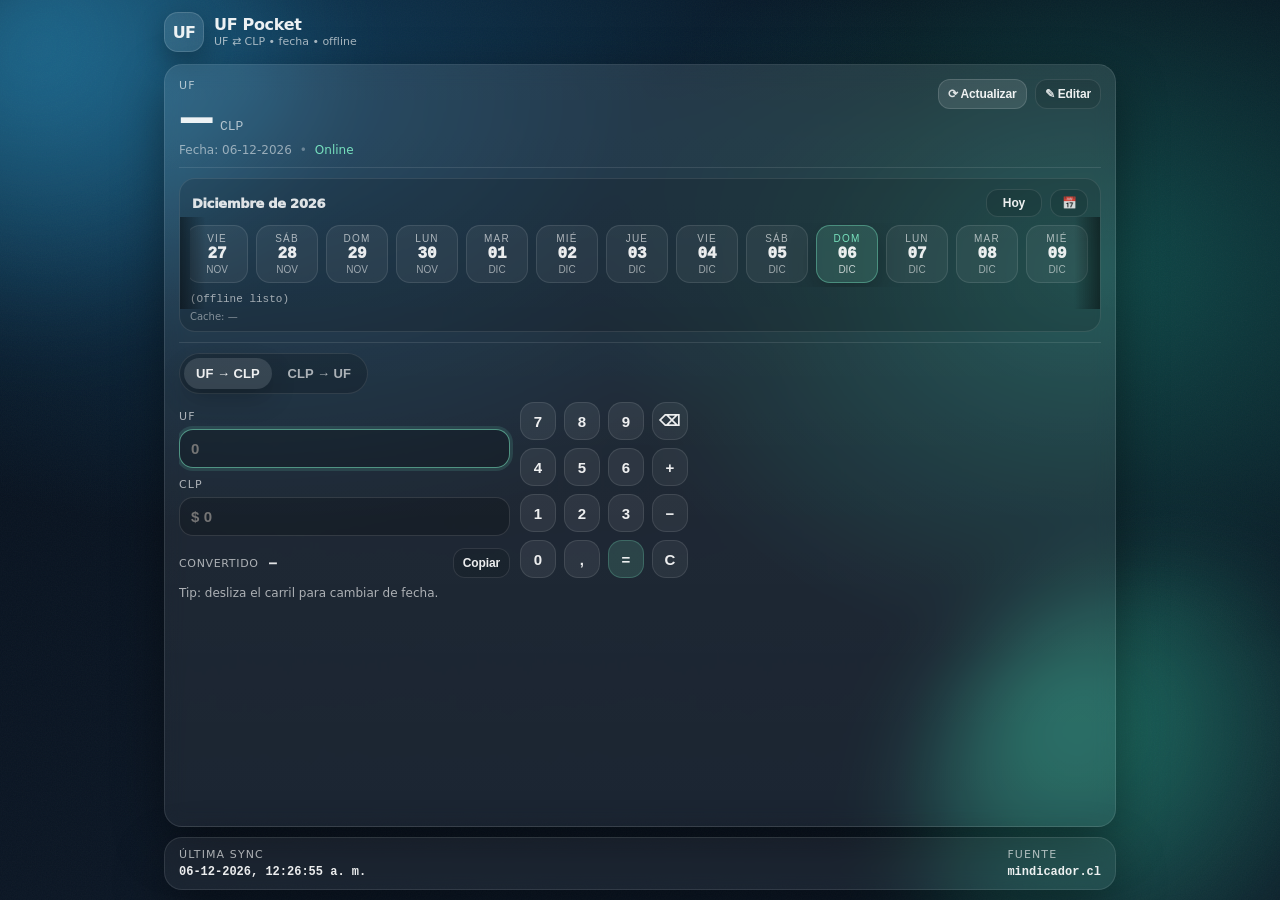
==== index.html @ afc228ea "Add files via upload" ====
<!doctype html>
<html lang="es">
<head>
  <meta charset="utf-8" />
  <meta name="viewport" content="width=device-width, initial-scale=1, viewport-fit=cover" />
  <meta name="theme-color" content="#0b1624" />
  <meta name="description" content="Calculadora UF ⇄ CLP con selector de fecha tipo carril, modo offline y botón de instalación (PWA)." />
  <link rel="manifest" href="manifest.webmanifest" />
  <link rel="icon" sizes="192x192" href="icons/icon-192.png" />
  <link rel="apple-touch-icon" href="icons/icon-192.png" />
  <link rel="stylesheet" href="styles.css" />
  <title>UF Pocket</title>
</head>
<body>
  <div class="bg">
    <div class="blob b1"></div>
    <div class="blob b2"></div>
    <div class="grain"></div>
  </div>

  <header class="topbar">
    <div class="brand">
      <div class="logo" aria-hidden="true">UF</div>
      <div class="titles">
        <div class="title">UF Pocket</div>
        <div class="subtitle">UF ⇄ CLP • fecha • offline</div>
      </div>
    </div>
    <button id="installBtn" class="btn btn-ghost hidden" type="button" aria-label="Instalar app">
      <span class="btn-ic">⬇︎</span> Instalar
    </button>
  </header>

  <main class="wrap">
    <section class="card hero">
      <div class="hero-row">
        <div>
          <div class="kicker">UF</div>
          <div class="uf-value">
            <span id="ufValue">—</span>
            <span class="uf-unit">CLP</span>
          </div>
          <div class="meta">
            <span id="ufDateLabel">Fecha: —</span>
            <span class="dot">•</span>
            <span id="netState">—</span>
          </div>
        </div>

        <div class="actions">
          <button id="refreshBtn" class="btn btn-small" type="button">
            <span class="btn-ic">⟳</span> Actualizar
          </button>
          <button id="editUfBtn" class="btn btn-ghost btn-small" type="button">
            <span class="btn-ic">✎</span> Editar
          </button>
        </div>
      </div>

      <div class="divider compact"></div>

      <!-- Compact date rail picker -->
      <div class="datePicker" aria-label="Selector de fecha">
        <div class="railWrap">
          <div class="railHeader">
            <div class="railTitle" id="monthLabel">—</div>
            <div class="railMeta">
<button id="todayBtn" class="btn btn-small btn-ghost" type="button" aria-label="Ir a hoy">Hoy</button>
              <button id="openCalendarBtn" class="btn btn-ghost btn-small" type="button" aria-label="Elegir fecha en calendario">
                <span class="btn-ic">📅</span>
              </button>
              <input id="dateInput" class="nativeDate" type="date" aria-label="Elegir fecha" />
            </div>
          </div>

          <div id="dateRail" class="rail compact" role="listbox" aria-label="Carril de fechas" tabindex="0"></div>
          <div class="railFades compact" aria-hidden="true"></div>

          <div id="syncInline" class="syncInline" aria-live="polite"></div>
          <div id="cacheNote" class="cacheNote">Cache: —</div>
        </div>
      </div>

      <div class="divider compact"></div>

      <div class="switch">
        <button id="modeUfToClp" class="seg active" type="button">UF → CLP</button>
        <button id="modeClpToUf" class="seg" type="button">CLP → UF</button>
      </div>

            <div class="calc compact">
        <div class="calcGrid">
          <div class="fieldsCol">
            <label class="field small active" id="ufFieldWrap">
              <span class="label">UF</span>
              <input id="ufInput" inputmode="none" readonly tabindex="-1" autocomplete="off" placeholder="0" />
            </label>

            <label class="field small" id="clpFieldWrap">
              <span class="label">CLP</span>
              <input id="clpInput" inputmode="none" readonly tabindex="-1" autocomplete="off" placeholder="$ 0" />
            </label>

            <div class="microRow">
              <div class="microLabel">Convertido</div>
              <div class="microValue" id="resultValue">—</div>
              <button id="copyBtn" class="btn btn-small btn-ghost" type="button">Copiar</button>
            </div>
          </div>

          <div class="keypadCol" aria-label="Teclado numérico">
            <div class="keypad" id="keypad">
              <button class="key" type="button" data-k="7">7</button>
              <button class="key" type="button" data-k="8">8</button>
              <button class="key" type="button" data-k="9">9</button>
              <button class="key key-op" type="button" data-k="bk">⌫</button>

              <button class="key" type="button" data-k="4">4</button>
              <button class="key" type="button" data-k="5">5</button>
              <button class="key" type="button" data-k="6">6</button>
              <button class="key key-op" type="button" data-k="+">+</button>

              <button class="key" type="button" data-k="1">1</button>
              <button class="key" type="button" data-k="2">2</button>
              <button class="key" type="button" data-k="3">3</button>
              <button class="key key-op" type="button" data-k="-">−</button>

              <button class="key key-wide" type="button" data-k="0">0</button>
              <button class="key" type="button" data-k=".">,</button>
              <button class="key key-eq" type="button" data-k="=">=</button>
              <button class="key key-op" type="button" data-k="c">C</button>
            </div>
          </div>
        </div>
      </div>

      <div class="hint" id="hint">
        Tip: desliza el carril para cambiar de fecha.
      </div>
    </section>

    <section class="card mini">
      <div class="mini-row">
        <div class="mini-item">
          <div class="label">Última sync</div>
          <div class="value-sm" id="savedAt">—</div>
        </div>
        <div class="mini-item">
          <div class="label">Fuente</div>
          <div class="value-sm">mindicador.cl</div>
        </div>
      </div>
    </section>

    <footer class="footer">
      <span>Hecho para uso personal.</span>
    </footer>
  </main>

  <!-- Modal editar UF -->
  <div id="modal" class="modal hidden" role="dialog" aria-modal="true" aria-labelledby="modalTitle">
    <div class="modal-backdrop" id="modalBackdrop"></div>
    <div class="modal-card">
      <div class="modal-head">
        <div class="modal-title" id="modalTitle">Editar valor UF</div>
        <button id="closeModalBtn" class="btn btn-small btn-ghost" type="button" aria-label="Cerrar">✕</button>
      </div>
      <div class="modal-body">
        <label class="field">
          <span class="label">UF (en pesos)</span>
          <input id="ufManualInput" inputmode="decimal" autocomplete="off" placeholder="Ej: 39.716,44" />
          <div class="help">Puedes usar coma o punto. Se guardará localmente.</div>
        </label>
        <div class="modal-actions">
          <button id="saveUfBtn" class="btn" type="button">Aplicar</button>
          <button id="resetUfBtn" class="btn btn-ghost" type="button">Restaurar desde web</button>
        </div>
      </div>
    </div>
  </div>

  <!-- Modal aviso -->
  <div id="alertModal" class="modal hidden" role="dialog" aria-modal="true" aria-labelledby="alertTitle">
    <div class="modal-backdrop" id="alertBackdrop"></div>
    <div class="modal-card">
      <div class="modal-head">
        <div class="modal-title" id="alertTitle">Aviso</div>
        <button id="alertCloseBtn" class="btn btn-small btn-ghost" type="button" aria-label="Cerrar">✕</button>
      </div>
      <div class="modal-body">
        <div id="alertText" class="alertText">—</div>
        <div class="modal-actions">
          <button id="alertOkBtn" class="btn" type="button">OK</button>
        </div>
      </div>
    </div>
  </div>

  <script src="app.js"></script>
</body>
</html>
---- styles.css ----
/* UF Pocket – compact pro UI */
:root{
  --bg0:#06101c;
  --bg1:#0b1624;
  --text:rgba(255,255,255,.92);
  --muted:rgba(255,255,255,.64);
  --muted2:rgba(255,255,255,.52);
  --stroke:rgba(255,255,255,.14);
  --stroke2:rgba(255,255,255,.10);
  --shadow: 0 18px 50px rgba(0,0,0,.42);
  --radius: 18px;
  --radius2: 14px;
  --mono: ui-monospace, SFMono-Regular, Menlo, Monaco, Consolas, "Liberation Mono", "Courier New", monospace;
  --sans: ui-sans-serif, system-ui, -apple-system, Segoe UI, Roboto, Helvetica, Arial, "Apple Color Emoji","Segoe UI Emoji";
}
*{box-sizing:border-box}
html,body{height:100%}
body{
  margin:0;
  color:var(--text);
  font-family:var(--sans);
  background: radial-gradient(1200px 800px at 20% 10%, #0f3a58 0%, transparent 55%),
              radial-gradient(900px 700px at 85% 30%, #104b4a 0%, transparent 55%),
              linear-gradient(180deg, var(--bg0), var(--bg1));
  overflow:hidden; /* objetivo: una pantalla */
}
.bg{position:fixed; inset:0; z-index:-1; pointer-events:none;}
.blob{position:absolute;width:520px;height:520px;filter:blur(45px);opacity:.42;border-radius:999px;animation:float 10s ease-in-out infinite;}
.b1{left:-120px;top:-110px;background:radial-gradient(circle at 30% 30%, #3ac6ff, transparent 60%);}
.b2{right:-160px;bottom:-190px;background:radial-gradient(circle at 30% 30%, #39f6c3, transparent 60%);animation-delay:-3s;}
@keyframes float{0%,100%{transform:translateY(0) translateX(0) scale(1)}50%{transform:translateY(22px) translateX(10px) scale(1.02)}}
.grain{position:absolute;inset:0;background-image:url("data:image/svg+xml,%3Csvg xmlns='http://www.w3.org/2000/svg' width='240' height='240'%3E%3Cfilter id='n'%3E%3CfeTurbulence type='fractalNoise' baseFrequency='.8' numOctaves='3' stitchTiles='stitch'/%3E%3C/filter%3E%3Crect width='240' height='240' filter='url(%23n)' opacity='.20'/%3E%3C/svg%3E");opacity:.18;mix-blend-mode:overlay;}

.topbar{
  display:flex; align-items:center; justify-content:space-between; gap:10px;
  padding: 12px 14px 6px;
  max-width: 980px; margin: 0 auto;
}
.brand{display:flex;align-items:center;gap:10px;}
.logo{width:40px;height:40px;border-radius:14px;background:rgba(255,255,255,.10);border:1px solid var(--stroke);display:grid;place-items:center;font-weight:800;letter-spacing:-.04em;box-shadow:0 10px 28px rgba(0,0,0,.32);}
.titles .title{font-weight:900;letter-spacing:-.02em;font-size:16px;line-height:1.1}
.titles .subtitle{font-size:11px;color:var(--muted);margin-top:2px}

.wrap{
  max-width: 980px;
  margin: 0 auto;
  padding: 6px 14px 10px;
  height: calc(100svh - 58px);
  display:flex;
  flex-direction:column;
  gap:10px;
}
.card{
  border-radius: var(--radius);
  background: linear-gradient(180deg, rgba(255,255,255,.10), rgba(255,255,255,.06));
  border: 1px solid var(--stroke2);
  box-shadow: var(--shadow);
  backdrop-filter: blur(10px);
  -webkit-backdrop-filter: blur(10px);
}
.hero{padding: 14px; flex: 1 1 auto; min-height: 0;}
.mini{padding: 10px 14px; background: rgba(255,255,255,.06); flex: 0 0 auto;}

.hero-row{display:flex;justify-content:space-between;gap:10px;align-items:flex-start;flex-wrap:wrap}
.kicker{color:var(--muted);font-size:11px;letter-spacing:.12em;text-transform:uppercase}
.uf-value{display:flex;align-items:baseline;gap:8px;margin-top:6px}
.uf-value #ufValue{font-size:34px;font-weight:950;letter-spacing:-.03em}
.uf-unit{color:var(--muted);font-size:13px;font-family:var(--mono);padding-bottom:5px}
.meta{margin-top:4px;color:var(--muted2);font-size:12px;display:flex;align-items:center;gap:8px}
.dot{opacity:.6}

.actions{display:flex;gap:8px;align-items:center;flex-wrap:wrap}

.btn{
  border: 1px solid var(--stroke);
  background: rgba(255,255,255,.10);
  color: var(--text);
  border-radius: 14px;
  padding: 9px 11px;
  font-weight: 800;
  letter-spacing: -.01em;
  cursor:pointer;
  user-select:none;
  transition: transform .08s ease, background .12s ease, border-color .12s ease;
}
.btn:hover{background: rgba(255,255,255,.14)}
.btn:active{transform: translateY(1px)}
.btn-ghost{background: rgba(0,0,0,.10); border-color: rgba(255,255,255,.10)}
.btn-small{padding:7px 9px;border-radius:12px;font-weight:800;font-size:12px}
.btn .btn-ic{margin-right:0;opacity:.9}
.hidden{display:none !important;}

.divider{height:1px;background:rgba(255,255,255,.10);margin: 12px 0}
.divider.compact{margin: 10px 0}

.pill{
  padding: 7px 9px;
  border-radius: 999px;
  border: 1px solid rgba(255,255,255,.10);
  background: rgba(0,0,0,.16);
  color: rgba(255,255,255,.72);
  font-family: var(--mono);
  font-size: 11px;
  white-space:nowrap;
}

/* Date rail (compact) */
.datePicker{display:block}
.railWrap{
  border-radius: 16px;
  border: 1px solid rgba(255,255,255,.10);
  background: rgba(0,0,0,.14);
  padding: 10px 10px 8px;
  position:relative;
  overflow:hidden;
}
.railHeader{
  display:flex;
  align-items:center;
  justify-content:space-between;
  gap:10px;
  flex-wrap:wrap;
  padding: 0 2px 6px;
}
.railTitle{font-weight: 950;letter-spacing:-.02em;font-size: 13px;color: rgba(255,255,255,.86);}
.railMeta{display:flex;gap:8px;align-items:center;flex-wrap:wrap}
.nativeDate{position:absolute;left:-9999px;width:1px;height:1px;opacity:0;}

.rail{
  display:flex;
  gap:8px;
  overflow-x:auto;
  padding: 4px 2px 6px;
  scroll-snap-type: x mandatory;
  -webkit-overflow-scrolling: touch;
  scrollbar-width:none;
}
.rail.compact{padding: 2px 2px 4px;}
.rail::-webkit-scrollbar{display:none}

.railFades::before,
.railFades::after{content:"";position:absolute;top: 40px;bottom: 26px;width: 26px;pointer-events:none;}
.railFades.compact::before,
.railFades.compact::after{top: 38px;bottom: 22px;}
.railFades::before{left:0;background:linear-gradient(90deg, rgba(0,0,0,.45), transparent);}
.railFades::after{right:0;background:linear-gradient(270deg, rgba(0,0,0,.45), transparent);}

/* Chip compact */
.chip{
  scroll-snap-align: center;
  min-width: 62px;
  padding: 7px 8px 7px;
  border-radius: 14px;
  border: 1px solid rgba(255,255,255,.10);
  background: rgba(255,255,255,.06);
  cursor:pointer;
  user-select:none;
  transition: transform .10s ease, background .12s ease, border-color .12s ease;
  display:flex;
  flex-direction:column;
  align-items:center;
  justify-content:center;
  gap:1px;
}
.chip:hover{background: rgba(255,255,255,.10)}
.chip:active{transform: scale(.99)}
.chip .dow{font-size:10px;letter-spacing:.12em;text-transform:uppercase;color:rgba(255,255,255,.62);}
.chip .day{font-family:var(--mono);font-weight:950;font-size:16px;color:rgba(255,255,255,.90);}
.chip .mon{font-size:10px;color:rgba(255,255,255,.55);}
.chip.selected{background: rgba(127,240,200,.14);border-color: rgba(127,240,200,.38);box-shadow: 0 10px 28px rgba(0,0,0,.22);}
.chip.selected .dow{color: rgba(127,240,200,.90)}
.chip.selected .mon{color: rgba(255,255,255,.72)}

/* Inline sync text (non-blocking) */
.syncInline{
  margin-top: 6px;
  font-size: 11px;
  color: rgba(255,255,255,.60);
  min-height: 14px;
  font-family: var(--mono);
}

/* Switch + calc */
.switch{
  display:flex;
  background: rgba(0,0,0,.18);
  border: 1px solid rgba(255,255,255,.10);
  border-radius: 999px;
  padding: 4px;
  gap: 4px;
  width: fit-content;
}
.seg{border:0;background:transparent;color:var(--muted);padding:8px 12px;border-radius:999px;font-weight:900;cursor:pointer;font-size:13px}
.seg.active{color:var(--text);background:rgba(255,255,255,.12);box-shadow:0 10px 26px rgba(0,0,0,.20);}

.calc{display:grid;grid-template-columns: 1.2fr .95fr;gap:10px;margin-top:10px}
.calc.compact{margin-top:8px}
@media (max-width: 720px){
  .calc{grid-template-columns: 1fr}
}

.field{display:flex;flex-direction:column;gap:6px}
.label{font-size:11px;color:var(--muted);letter-spacing:.10em;text-transform:uppercase}
input{
  width:100%;
  padding: 11px 12px;
  border-radius: var(--radius2);
  background: rgba(0,0,0,.20);
  border: 1px solid rgba(255,255,255,.12);
  color: var(--text);
  font-size: 16px;
  font-weight: 800;
  outline:none;
}
input:focus{border-color: rgba(127,240,200,.45); box-shadow: 0 0 0 4px rgba(127,240,200,.10)}

.result{
  border-radius: var(--radius2);
  background: rgba(0,0,0,.16);
  border: 1px solid rgba(255,255,255,.10);
  padding: 11px 12px;
  display:flex;
  flex-direction:column;
  gap:8px;
}
.result .value{font-size: 20px;font-weight: 950;letter-spacing: -.02em;font-family: var(--mono);}

.hint{margin-top:8px;font-size:12px;color:var(--muted);line-height:1.25}
.mini-row{display:flex;gap:14px;flex-wrap:wrap;justify-content:space-between}
.mini-item .value-sm{font-family: var(--mono); font-weight: 900; font-size:12px}
.mini-item .label{margin-bottom:4px}
.footer{display:none} /* para evitar scroll */

/* Modal */
.modal{position:fixed;inset:0;display:grid;place-items:center;z-index:10}
.modal-backdrop{position:absolute;inset:0;background: rgba(0,0,0,.55)}
.modal-card{
  width: min(520px, calc(100% - 24px));
  position:relative;
  border-radius: var(--radius);
  background: linear-gradient(180deg, rgba(255,255,255,.12), rgba(255,255,255,.08));
  border: 1px solid rgba(255,255,255,.14);
  box-shadow: 0 30px 90px rgba(0,0,0,.60);
  backdrop-filter: blur(12px);
  -webkit-backdrop-filter: blur(12px);
  overflow:hidden;
}
.modal-head{display:flex;align-items:center;justify-content:space-between;padding: 12px 12px 8px;border-bottom: 1px solid rgba(255,255,255,.10);}
.modal-title{font-weight: 950;letter-spacing:-.02em}
.modal-body{padding: 12px}
.help{font-size:12px;color: var(--muted2);margin-top:6px}
.modal-actions{display:flex;gap:10px;justify-content:flex-end;margin-top: 12px;flex-wrap:wrap}
.alertText{color: rgba(255,255,255,.82); line-height:1.4}

/* If the screen is very small, hide mini card too */
@media (max-height: 760px){
  .mini{display:none}
  .wrap{gap:0}
  .hero{padding: 12px}
}


/* --- Dual fields + mini keypad (v6) --- */
.calcGrid{
  display:flex;
  gap:10px;
  align-items:flex-end;
}
.fieldsCol{
  flex:1 1 auto;
  display:flex;
  flex-direction:column;
  gap:10px;
  min-width:0;
}
.keypadCol{
  flex:0 0 auto;
}
.field.small input{
  padding: 10px 11px;
  font-size: 15px;
  letter-spacing: .01em;
  caret-color: transparent;
}
.field.small{
  gap:6px;
}
.field.small.active input{
  border-color: rgba(127,240,200,.55);
  box-shadow: 0 0 0 3px rgba(127,240,200,.12);
}
.microRow{
  display:flex;
  align-items:center;
  gap:10px;
  padding-top: 2px;
}
.microLabel{
  font-size:11px;
  color: var(--muted);
  letter-spacing:.06em;
  text-transform:uppercase;
}
.microValue{
  flex:1 1 auto;
  min-width:0;
  font-family: var(--mono);
  font-weight: 950;
  font-size: 13px;
  opacity:.95;
  white-space:nowrap;
  overflow:hidden;
  text-overflow:ellipsis;
}
.keypad{
  width: 168px;
  display:grid;
  grid-template-columns: repeat(4, 1fr);
  gap:8px;
}
.key{
  height: 38px;
  border-radius: 14px;
  background: rgba(255,255,255,.07);
  border: 1px solid rgba(255,255,255,.10);
  color: var(--text);
  font-weight: 900;
  font-size: 15px;
  letter-spacing: .02em;
  -webkit-tap-highlight-color: transparent;
}
.key:active{
  transform: translateY(1px);
  background: rgba(255,255,255,.10);
}
.key-op{
  background: rgba(255,255,255,.06);
}
.key-eq{
  background: rgba(127,240,200,.14);
  border-color: rgba(127,240,200,.22);
}
.key-wide{
  grid-column: span 1;
}

/* Make sure the card stays within one screen on small devices */
@media (max-height: 740px){
  .key{height: 36px}
  .keypad{width: 160px; gap:7px}
  .field.small input{padding: 9px 10px; font-size:14px}
  .microRow{gap:8px}
}
@media (max-width: 420px){
  .keypad{width: 156px}
}


/* ---- v7: lock input rows so they never grow; prevent text wrapping ---- */
.fieldWrap{
  height: 86px;
  max-height: 86px;
  display:flex;
  flex-direction:column;
  justify-content:flex-start;
}
.fieldLabel{ flex:0 0 auto; }
.fieldInput{
  flex:0 0 auto;
  height: 34px;
  line-height: 34px;
  white-space: nowrap;
  overflow: hidden;
  text-overflow: ellipsis;
  font-variant-numeric: tabular-nums;
}
.resultRow{
  height: 58px;
  max-height: 58px;
  flex-wrap: nowrap;
}
.resultValue{
  white-space: nowrap;
  overflow: hidden;
  text-overflow: ellipsis;
}

/* Keep everything visible on shorter screens */
@media (max-height: 760px){
  .app{ padding:10px; gap:8px; }
  .dateBar{ padding:9px; }
  .card.main{ padding:9px; gap:8px; }
  .fields{ gap:8px; }
  .keypad{ padding:9px; gap:7px; }
  .key{ padding:10px 0; border-radius:13px; }
}
@media (max-height: 700px){
  .grid{ grid-template-columns: 1fr 168px; }
  .key{ padding:9px 0; font-size:15px; }
}


/* ---- v8: compact 'Hoy' button in date bar ---- */
.dateMeta .btn.tiny{ padding:6px 10px; }
#todayBtn{ min-width:52px; }


/* ---- v9: layout locks (prevent fields expanding and pushing keypad) ---- */
.calc{overflow:hidden}
.calcGrid{min-width:0;flex-wrap:nowrap}
.fieldsCol{flex:1 1 0%;min-width:0}
.keypadCol{flex:0 0 168px}
.field{min-width:0}
.field input{min-width:0}
.microRow{min-width:0}
.microValue{min-width:0}
#resultValue{min-width:0}
input{max-width:100%}
.railMeta{flex-wrap:nowrap}
#todayBtn{min-width:56px}


/* ---- v11: cache footnote + date header icons only ---- */
.cacheNote{
  margin-top:4px;
  font-size:10px;
  color: rgba(255,255,255,.46);
  line-height:1.2;
}
.railMeta{
  display:flex;
  align-items:center;
  gap:8px;
  flex-wrap:nowrap;
}
#todayBtn{
  width:38px;
  padding:6px 0 !important;
  text-align:center;
}
#openCalendarBtn{
  width:38px;
  padding:6px 0 !important;
  text-align:center;
}
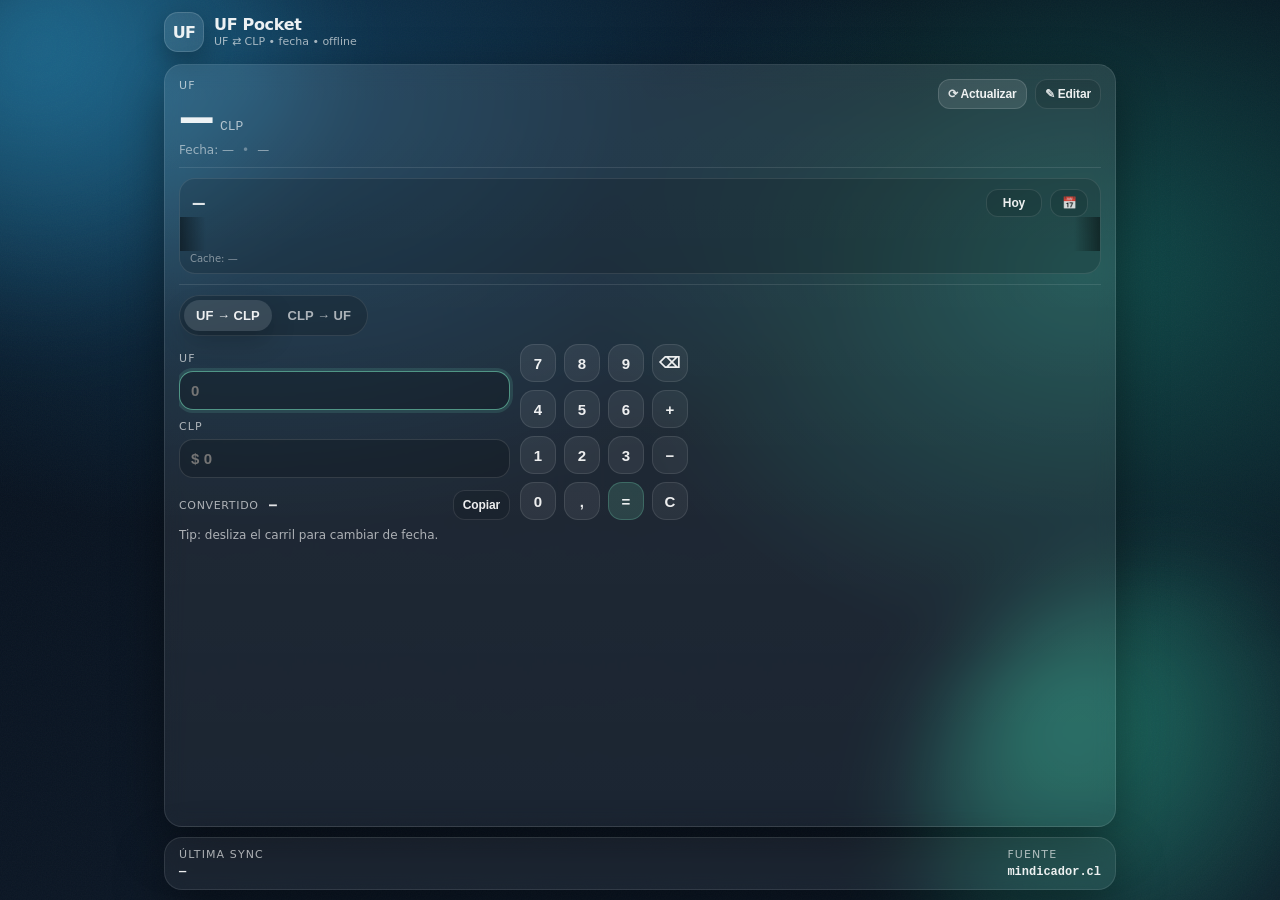
==== commit 7839bb47: "Add files via upload" ====
--- a/index.html
+++ b/index.html
@@ -197,5 +197,24 @@
   </div>
 
   <script src="app.js"></script>
+
+    <!-- Bootstrap progress (first run only) -->
+    <div id="bootModal" class="modal hidden" role="dialog" aria-modal="true">
+      <div class="backdrop"></div>
+      <div class="modalCard">
+        <div class="modalHead">
+          <div class="modalTitle">Preparando UF Pocket</div>
+        </div>
+        <div class="modalBody">
+          <div class="modalHint">Esto ocurre solo en la primera ejecución para dejar la base UF disponible offline.</div>
+          <div class="bootLine" id="bootLine">Iniciando…</div>
+          <div class="bootBar">
+            <div class="bootBarFill" id="bootBarFill" style="width:0%"></div>
+          </div>
+          <div class="bootPct" id="bootPct">0%</div>
+        </div>
+      </div>
+    </div>
+
 </body>
 </html>
--- a/styles.css
+++ b/styles.css
@@ -443,3 +443,10 @@
   padding:6px 0 !important;
   text-align:center;
 }
+
+
+/* ---- v15: first-run bootstrap progress modal ---- */
+.bootLine{font-size:12px;color:rgba(255,255,255,.78);margin-top:2px}
+.bootBar{height:10px;border-radius:999px;background:rgba(255,255,255,.08);border:1px solid rgba(255,255,255,.12);overflow:hidden}
+.bootBarFill{height:100%;background:linear-gradient(90deg, rgba(145,190,255,.85), rgba(127,240,200,.85));width:0%}
+.bootPct{font-size:12px;color:rgba(255,255,255,.66);text-align:right;margin-top:6px;font-weight:800}
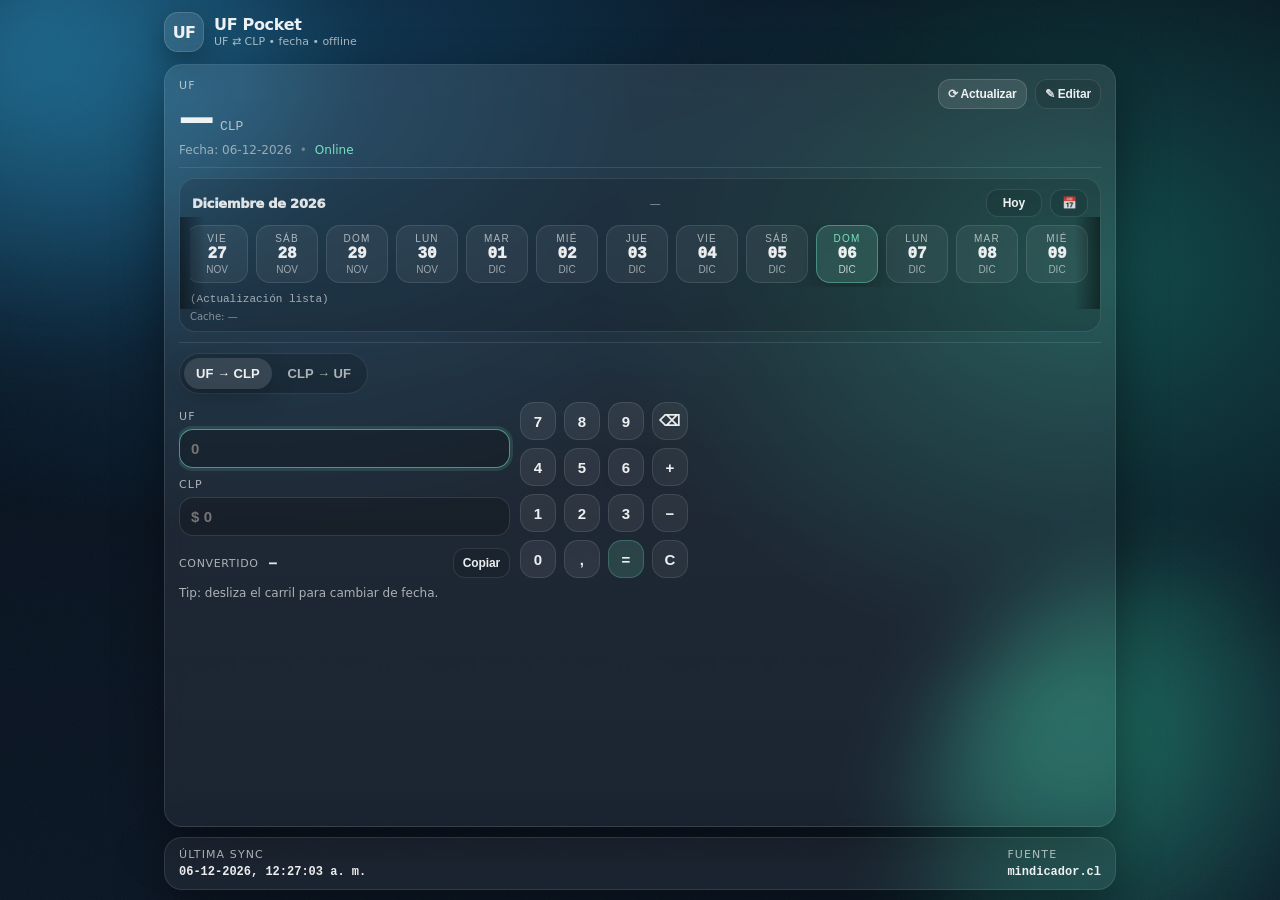
==== commit 42590c30: "Add files via upload" ====
--- a/index.html
+++ b/index.html
@@ -64,6 +64,7 @@
         <div class="railWrap">
           <div class="railHeader">
             <div class="railTitle" id="monthLabel">—</div>
+            <div class="railSub" id="previewLabel">—</div>
             <div class="railMeta">
 <button id="todayBtn" class="btn btn-small btn-ghost" type="button" aria-label="Ir a hoy">Hoy</button>
               <button id="openCalendarBtn" class="btn btn-ghost btn-small" type="button" aria-label="Elegir fecha en calendario">
--- a/styles.css
+++ b/styles.css
@@ -445,8 +445,22 @@
 }
 
 
-/* ---- v15: first-run bootstrap progress modal ---- */
+/* ---- v16: first-run bootstrap progress modal ---- */
 .bootLine{font-size:12px;color:rgba(255,255,255,.78);margin-top:2px}
 .bootBar{height:10px;border-radius:999px;background:rgba(255,255,255,.08);border:1px solid rgba(255,255,255,.12);overflow:hidden}
 .bootBarFill{height:100%;background:linear-gradient(90deg, rgba(145,190,255,.85), rgba(127,240,200,.85));width:0%}
 .bootPct{font-size:12px;color:rgba(255,255,255,.66);text-align:right;margin-top:6px;font-weight:800}
+
+
+/* ---- v17: rail preview label (no auto-select on scroll) ---- */
+.railHeader{gap:6px}
+.railSub{
+  font-size:11px;
+  color: rgba(255,255,255,.52);
+  letter-spacing:.08em;
+  text-transform: uppercase;
+}
+.chip.preview{
+  outline: 2px solid rgba(127,240,200,.35);
+  box-shadow: 0 0 0 6px rgba(127,240,200,.10);
+}
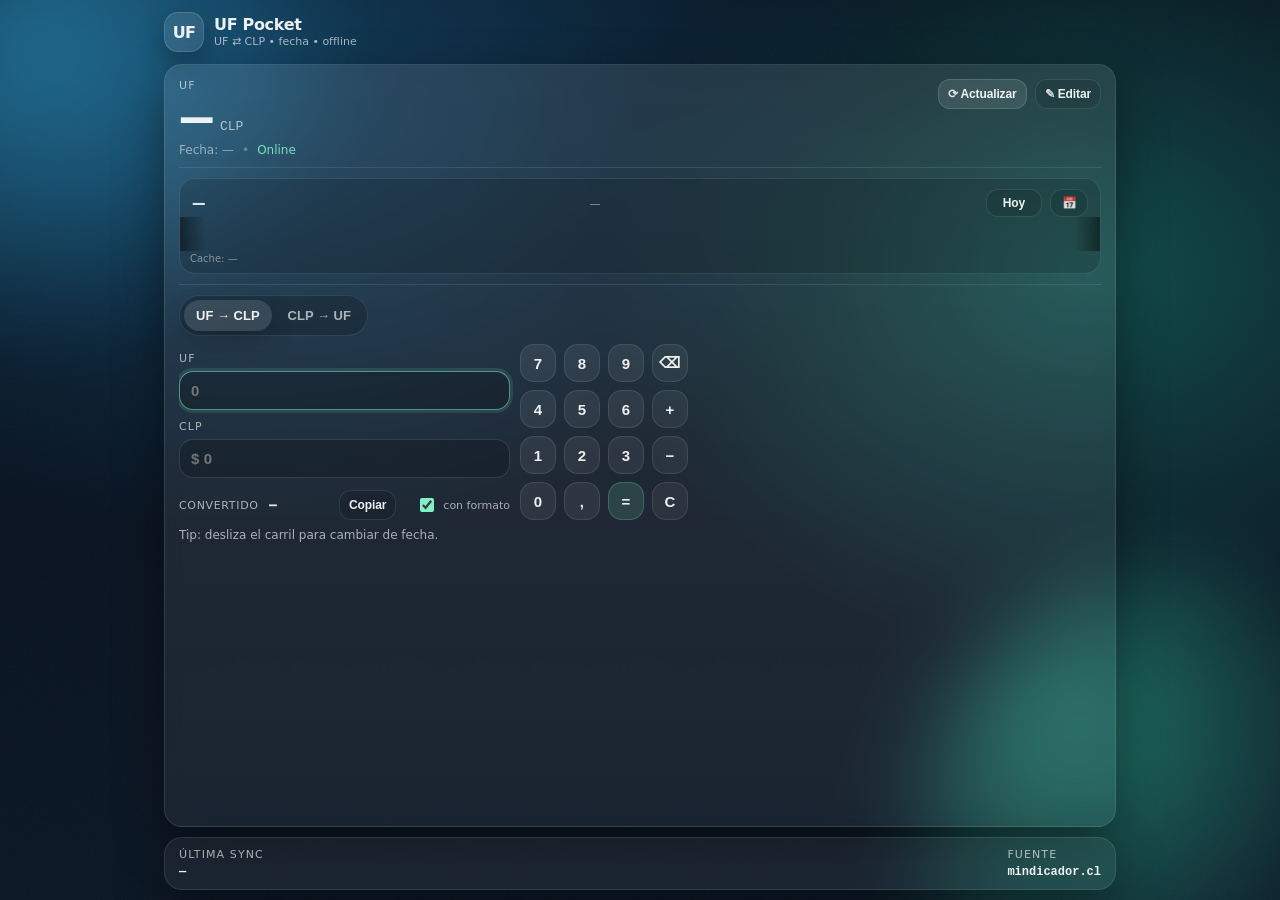
==== commit 159d2989: "Add files via upload" ====
--- a/index.html
+++ b/index.html
@@ -106,6 +106,10 @@
               <div class="microLabel">Convertido</div>
               <div class="microValue" id="resultValue">—</div>
               <button id="copyBtn" class="btn btn-small btn-ghost" type="button">Copiar</button>
+              <label class="copyFmt">
+                <input id="copyFormatToggle" type="checkbox" checked />
+                <span>con formato</span>
+              </label>
             </div>
           </div>
 
--- a/styles.css
+++ b/styles.css
@@ -464,3 +464,47 @@
   outline: 2px solid rgba(127,240,200,.35);
   box-shadow: 0 0 0 6px rgba(127,240,200,.10);
 }
+
+
+/* ---- v18: boot modal overlay ---- */
+#bootModal{
+  position: fixed;
+  inset: 0;
+  z-index: 9999;
+  display: flex;
+  align-items: center;
+  justify-content: center;
+  padding: 18px;
+}
+#bootModal.hidden{ display: none !important; }
+#bootModal .modal-backdrop{
+  position: absolute;
+  inset: 0;
+  background: rgba(0,0,0,.45);
+  backdrop-filter: blur(6px);
+}
+#bootModal .modal-card{
+  position: relative;
+  width: min(520px, 92vw);
+  border-radius: 18px;
+  padding: 14px 14px 12px;
+  border: 1px solid rgba(255,255,255,.14);
+  background: rgba(20, 34, 42, .78);
+  box-shadow: 0 22px 70px rgba(0,0,0,.45);
+}
+#bootModal .modal-title{ font-weight: 900; }
+#bootModal .note{ font-size: 12px; color: rgba(255,255,255,.72); margin: 8px 0 10px; }
+
+
+/* ---- v18: copy format toggle ---- */
+.copyFmt{
+  display:flex;
+  align-items:center;
+  gap:6px;
+  margin-left:10px;
+  font-size:11px;
+  color: rgba(255,255,255,.62);
+  user-select:none;
+  white-space:nowrap;
+}
+.copyFmt input{ width:14px; height:14px; accent-color: rgba(127,240,200,.95); }
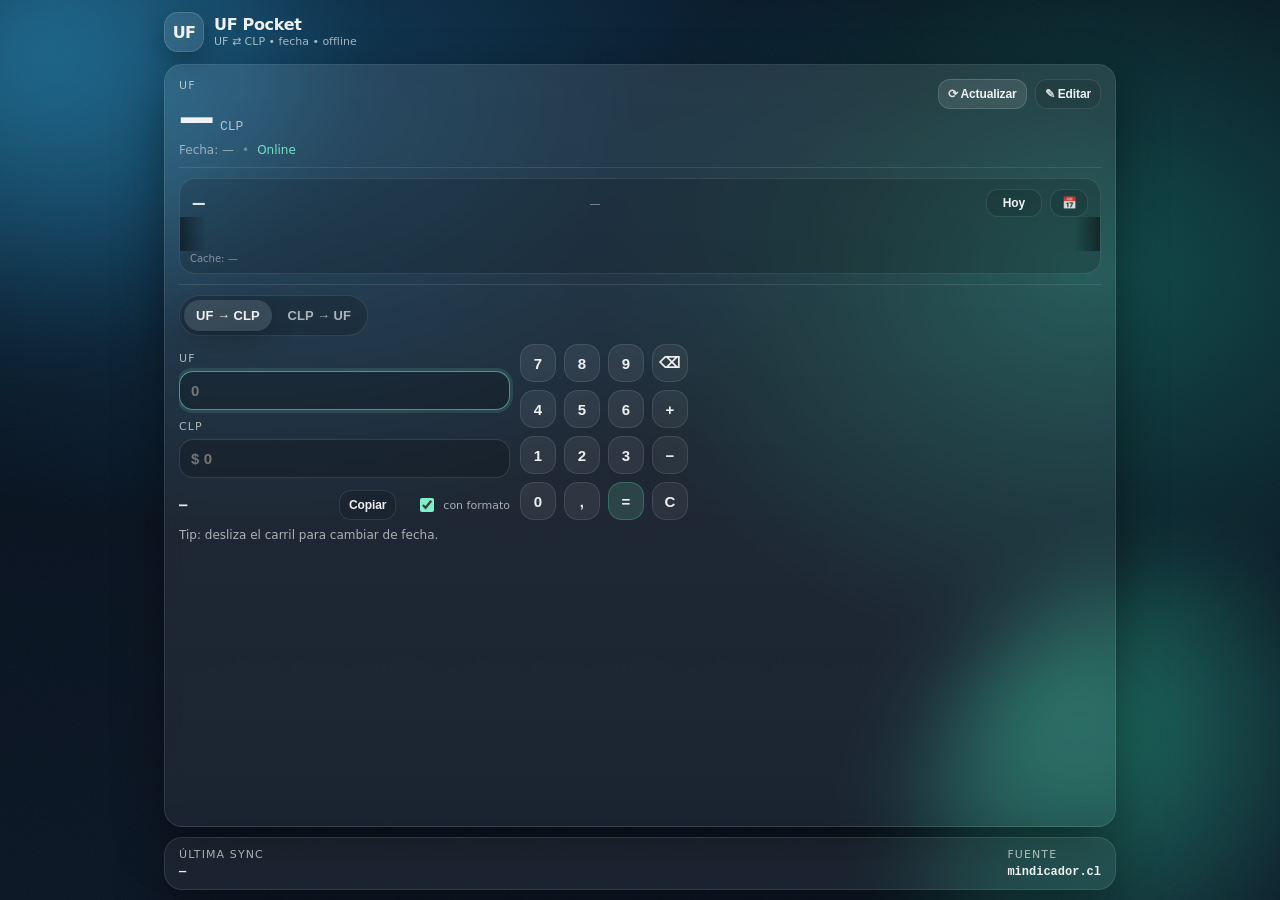
==== commit b3ac7b75: "Add files via upload" ====
--- a/index.html
+++ b/index.html
@@ -103,10 +103,9 @@
             </label>
 
             <div class="microRow">
-              <div class="microLabel">Convertido</div>
               <div class="microValue" id="resultValue">—</div>
               <button id="copyBtn" class="btn btn-small btn-ghost" type="button">Copiar</button>
-              <label class="copyFmt">
+              <label class="copyFmt" title="Con formato">
                 <input id="copyFormatToggle" type="checkbox" checked />
                 <span>con formato</span>
               </label>
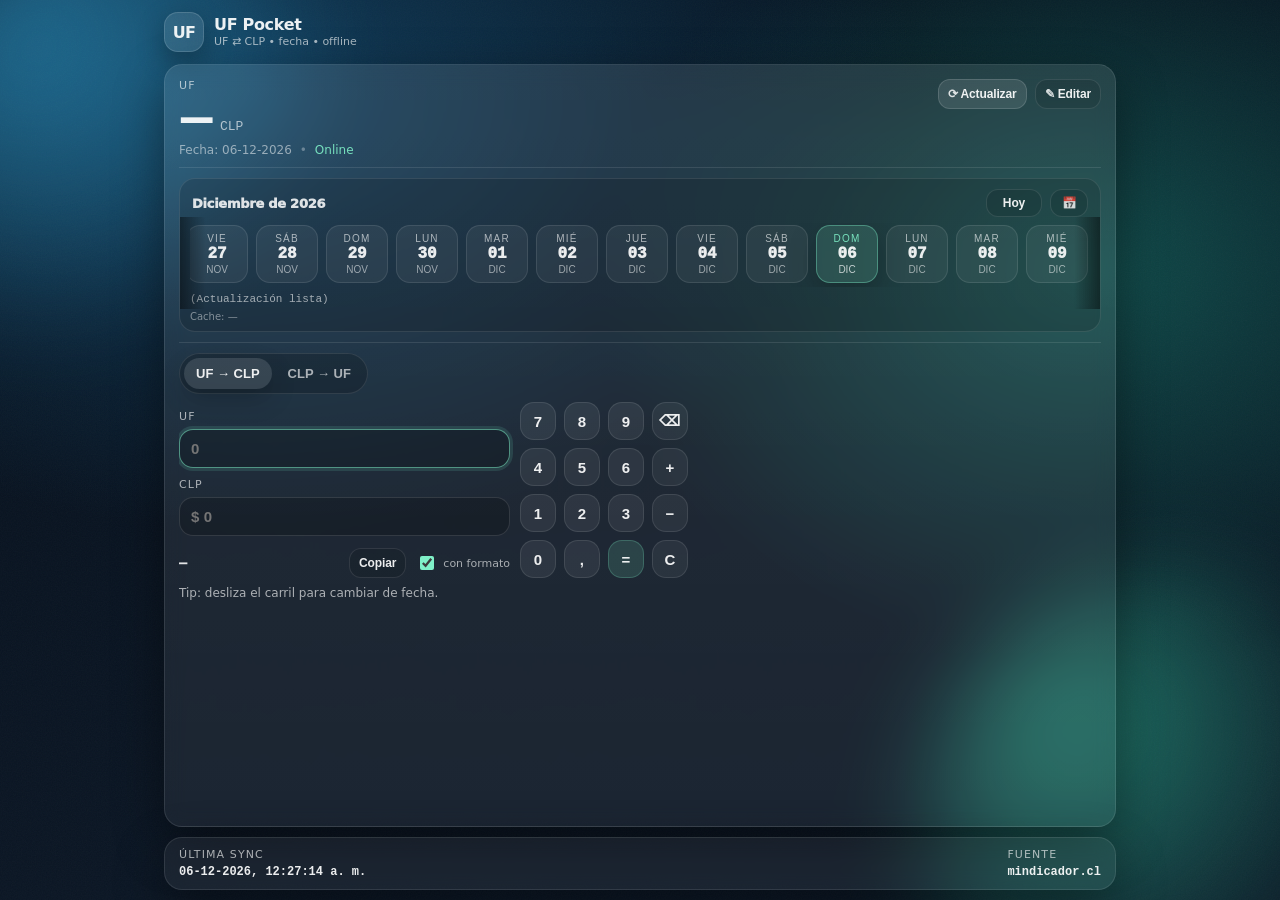
==== commit b83a87a6: "Add files via upload" ====
--- a/index.html
+++ b/index.html
@@ -64,7 +64,6 @@
         <div class="railWrap">
           <div class="railHeader">
             <div class="railTitle" id="monthLabel">—</div>
-            <div class="railSub" id="previewLabel">—</div>
             <div class="railMeta">
 <button id="todayBtn" class="btn btn-small btn-ghost" type="button" aria-label="Ir a hoy">Hoy</button>
               <button id="openCalendarBtn" class="btn btn-ghost btn-small" type="button" aria-label="Elegir fecha en calendario">
--- a/styles.css
+++ b/styles.css
@@ -452,21 +452,7 @@
 .bootPct{font-size:12px;color:rgba(255,255,255,.66);text-align:right;margin-top:6px;font-weight:800}
 
 
-/* ---- v17: rail preview label (no auto-select on scroll) ---- */
-.railHeader{gap:6px}
-.railSub{
-  font-size:11px;
-  color: rgba(255,255,255,.52);
-  letter-spacing:.08em;
-  text-transform: uppercase;
-}
-.chip.preview{
-  outline: 2px solid rgba(127,240,200,.35);
-  box-shadow: 0 0 0 6px rgba(127,240,200,.10);
-}
-
-
-/* ---- v18: boot modal overlay ---- */
+/* ---- v20: boot modal overlay ---- */
 #bootModal{
   position: fixed;
   inset: 0;
@@ -476,10 +462,10 @@
   justify-content: center;
   padding: 18px;
 }
-#bootModal.hidden{ display: none !important; }
+#bootModal.hidden{ display:none !important; }
 #bootModal .modal-backdrop{
-  position: absolute;
-  inset: 0;
+  position:absolute;
+  inset:0;
   background: rgba(0,0,0,.45);
   backdrop-filter: blur(6px);
 }
@@ -492,19 +478,9 @@
   background: rgba(20, 34, 42, .78);
   box-shadow: 0 22px 70px rgba(0,0,0,.45);
 }
-#bootModal .modal-title{ font-weight: 900; }
-#bootModal .note{ font-size: 12px; color: rgba(255,255,255,.72); margin: 8px 0 10px; }
-
-
-/* ---- v18: copy format toggle ---- */
-.copyFmt{
-  display:flex;
-  align-items:center;
-  gap:6px;
-  margin-left:10px;
-  font-size:11px;
-  color: rgba(255,255,255,.62);
-  user-select:none;
-  white-space:nowrap;
-}
-.copyFmt input{ width:14px; height:14px; accent-color: rgba(127,240,200,.95); }
+
+
+/* ---- v20: copy format toggle ---- */
+.microRow{display:flex;align-items:center;gap:10px;flex-wrap:nowrap}
+.copyFmt{display:flex;align-items:center;gap:6px;font-size:11px;color:rgba(255,255,255,.62);user-select:none;white-space:nowrap}
+.copyFmt input{width:14px;height:14px;accent-color: rgba(127,240,200,.95)}
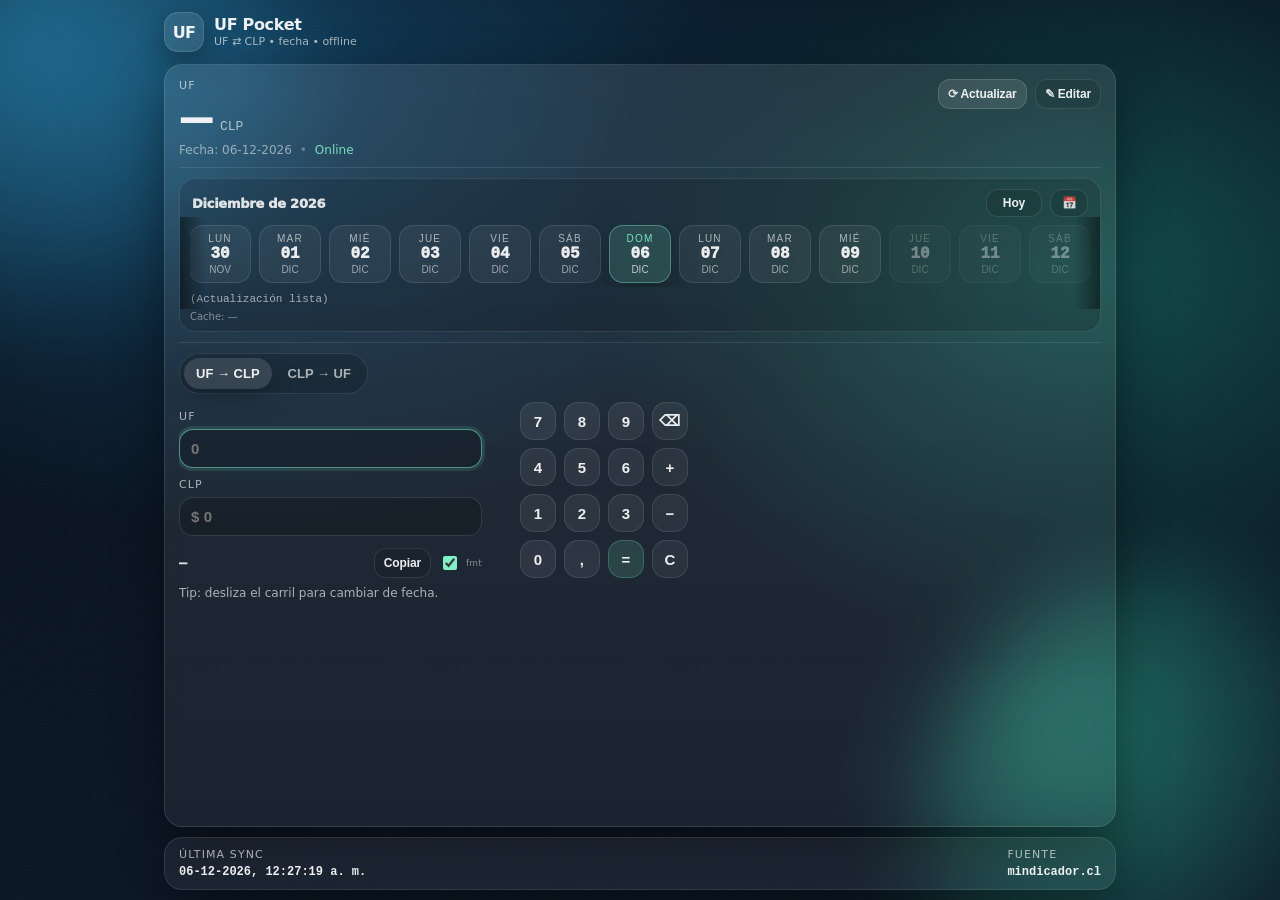
==== commit 4168a2cb: "Add files via upload" ====
--- a/index.html
+++ b/index.html
@@ -106,7 +106,7 @@
               <button id="copyBtn" class="btn btn-small btn-ghost" type="button">Copiar</button>
               <label class="copyFmt" title="Con formato">
                 <input id="copyFormatToggle" type="checkbox" checked />
-                <span>con formato</span>
+                <span>fmt</span>
               </label>
             </div>
           </div>
--- a/styles.css
+++ b/styles.css
@@ -484,3 +484,22 @@
 .microRow{display:flex;align-items:center;gap:10px;flex-wrap:nowrap}
 .copyFmt{display:flex;align-items:center;gap:6px;font-size:11px;color:rgba(255,255,255,.62);user-select:none;white-space:nowrap}
 .copyFmt input{width:14px;height:14px;accent-color: rgba(127,240,200,.95)}
+
+
+/* ---- v21: nodata chips ---- */
+.chip.nodata{
+  opacity: .42;
+  filter: saturate(.75);
+}
+
+
+/* ---- v21: microRow + keypad spacing ---- */
+.copyFmt span{ font-size:10px; letter-spacing:.02em; opacity:.9 }
+.calcGrid{ gap:16px; }
+.keypadCol{ margin-left:12px; }
+
+
+/* ---- v22: shrink fmt + move keypad ---- */
+.copyFmt span{ font-size:9px; opacity:.75 }
+.keypadCol{ margin-left:22px !important; }
+.microRow{ gap:8px !important; }
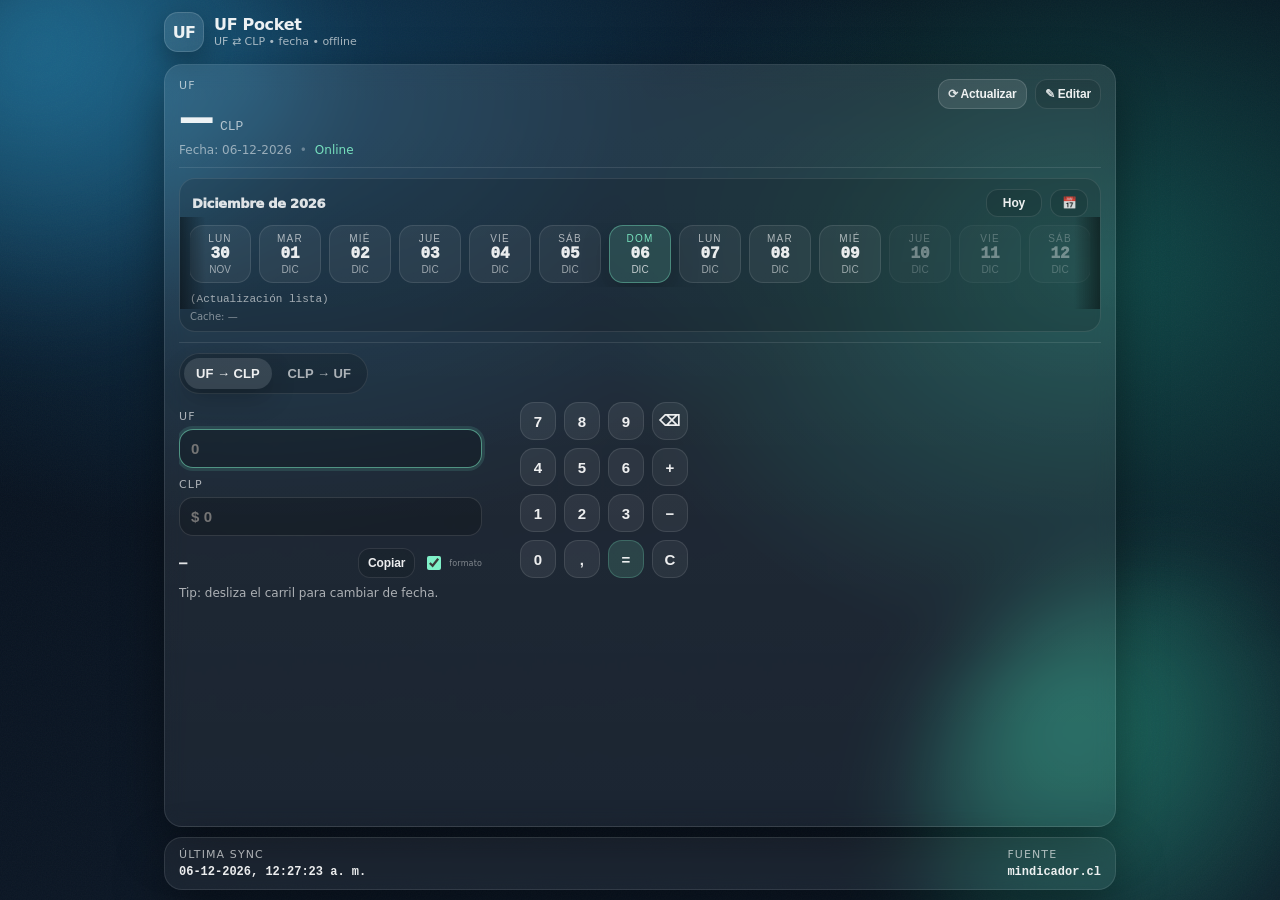
==== commit c69e82be: "Add files via upload" ====
--- a/index.html
+++ b/index.html
@@ -106,7 +106,7 @@
               <button id="copyBtn" class="btn btn-small btn-ghost" type="button">Copiar</button>
               <label class="copyFmt" title="Con formato">
                 <input id="copyFormatToggle" type="checkbox" checked />
-                <span>fmt</span>
+                <span>formato</span>
               </label>
             </div>
           </div>
--- a/styles.css
+++ b/styles.css
@@ -503,3 +503,8 @@
 .copyFmt span{ font-size:9px; opacity:.75 }
 .keypadCol{ margin-left:22px !important; }
 .microRow{ gap:8px !important; }
+
+
+/* ---- v23: label formato ---- */
+.copyFmt span{ font-size:8px !important; opacity:.72; }
+.copyFmt{ gap:5px !important; }
